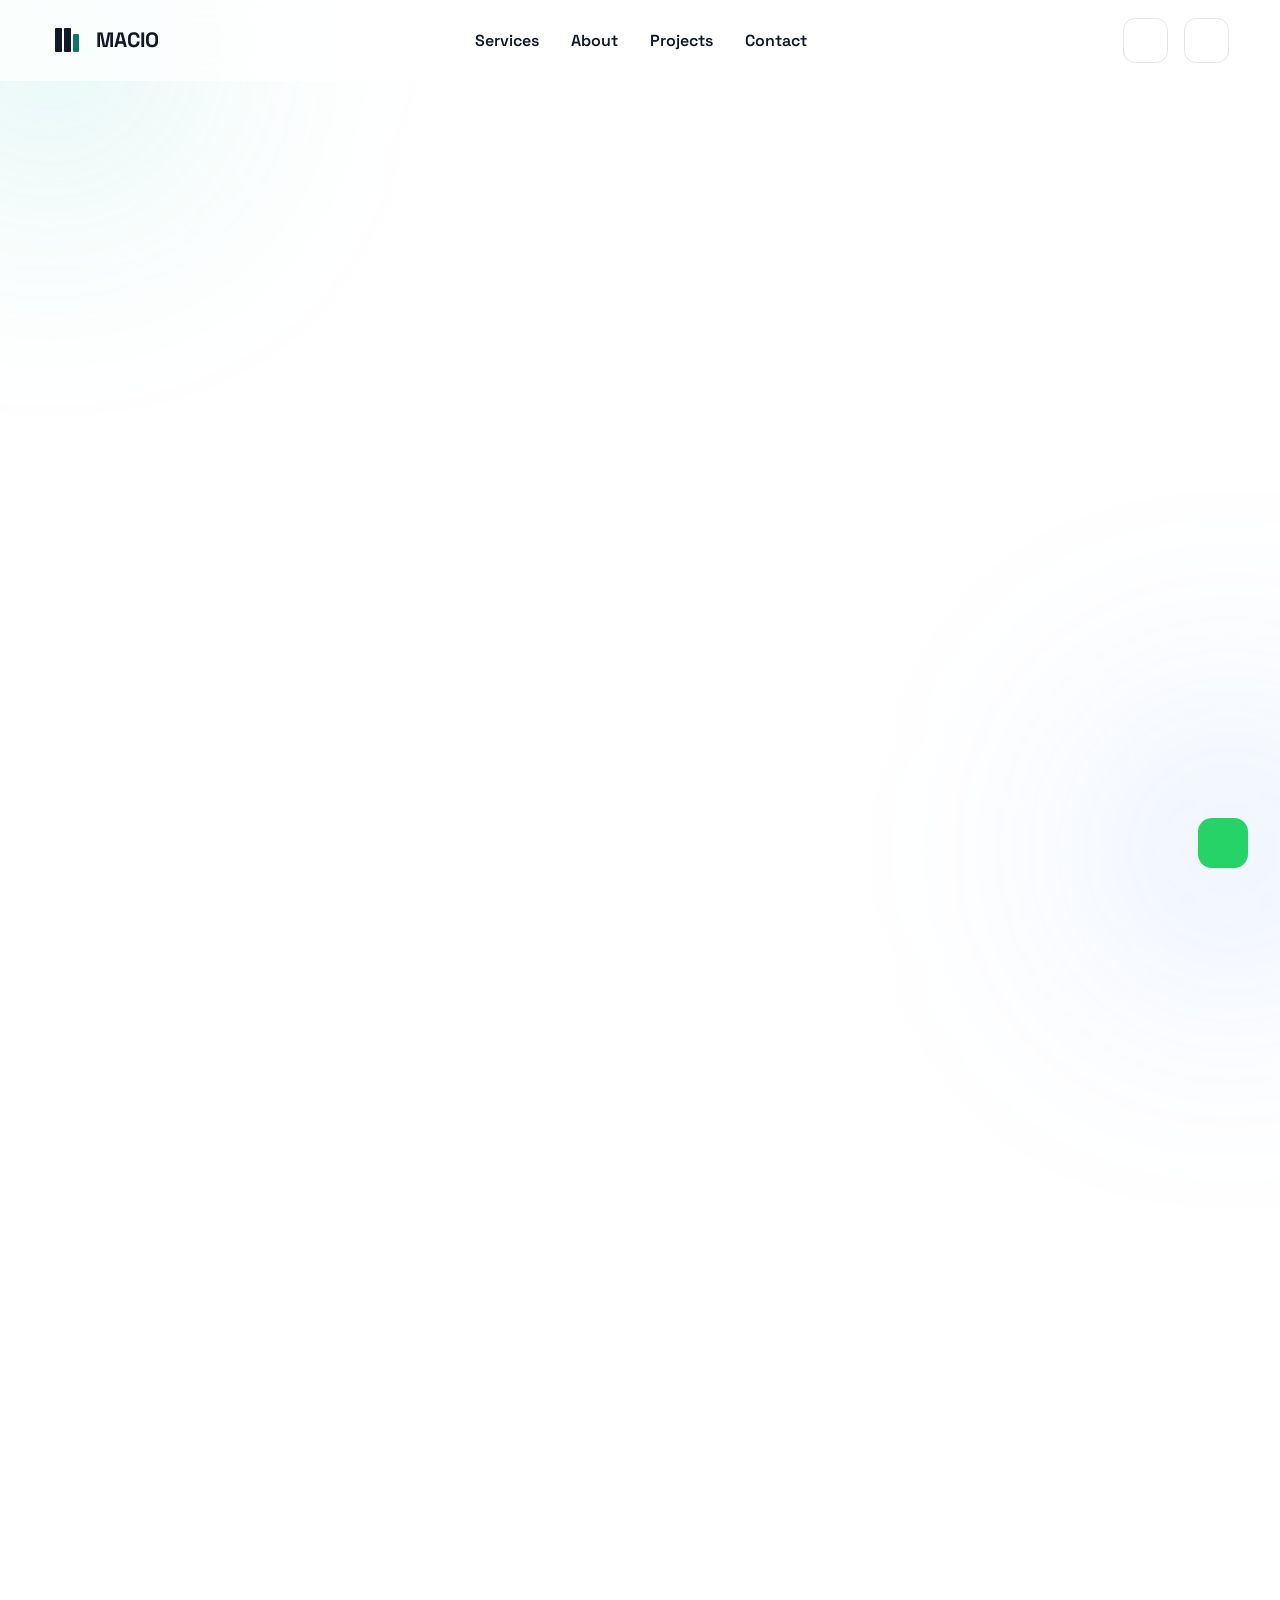
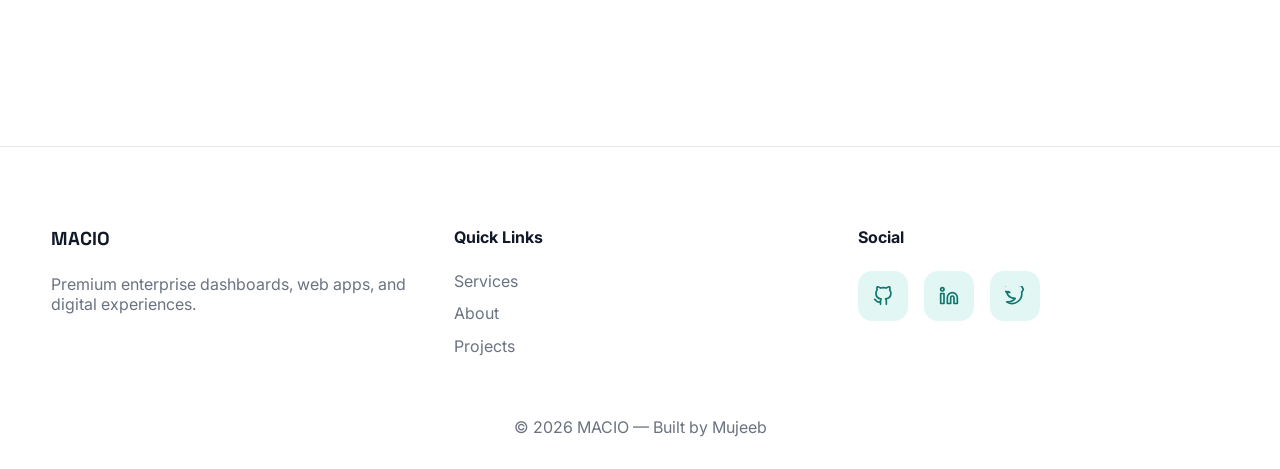
==== index.html @ e9eee29c "first commit" ====
<!doctype html>
<html lang="en">
  <head>
    <meta charset="UTF-8" />
    <meta name="viewport" content="width=device-width, initial-scale=1.0" />

    <title>MACIO — Enterprise Dashboards & Web Apps</title>

    <meta
      name="description"
      content="Modern enterprise dashboards, web apps, landing pages, and scalable digital solutions by Shaik Mujeeb."
    />

    <!-- Favicon -->
    <link
      rel="icon"
      type="image/svg+xml"
      href="data:image/svg+xml,%3Csvg xmlns='http://www.w3.org/2000/svg' viewBox='0 0 64 64'%3E%3Crect x='8' y='8' width='14' height='48' fill='%231a1a2e' rx='2'/%3E%3Crect x='26' y='8' width='14' height='48' fill='%231a1a2e' rx='2'/%3E%3Crect x='44' y='20' width='12' height='36' fill='%230f766e' rx='2'/%3E%3C/svg%3E"
    />

    <link rel="preconnect" href="https://fonts.googleapis.com" />

    <link rel="preconnect" href="https://fonts.gstatic.com" crossorigin />

    <link
      href="https://fonts.googleapis.com/css2?family=Inter:wght@400;500;600;700;800&family=Space+Grotesk:wght@500;700&display=swap"
      rel="stylesheet"
    />

    <link rel="stylesheet" href="style.css" />

    <script defer src="https://unpkg.com/lucide@latest"></script>

    <script defer src="app.js"></script>
  </head>

  <body>
    <div class="progress-bar" id="progressBar"></div>

    <div class="blur blur-1"></div>
    <div class="blur blur-2"></div>

    <!-- NAVBAR -->

    <nav class="navbar">
      <div class="container navbar-content">
        <a href="#" class="logo">
          <svg
            viewBox="0 0 64 64"
            fill="none"
            xmlns="http://www.w3.org/2000/svg"
            width="32"
            height="32"
          >
            <rect
              x="8"
              y="8"
              width="14"
              height="48"
              fill="currentColor"
              rx="2"
            />
            <rect
              x="26"
              y="8"
              width="14"
              height="48"
              fill="currentColor"
              rx="2"
            />
            <rect x="44" y="20" width="12" height="36" fill="#0f766e" rx="2" />
          </svg>
          MACIO
        </a>

        <ul class="nav-menu" id="navMenu">
          <li><a href="#services">Services</a></li>
          <li><a href="#about">About</a></li>
          <li><a href="#projects">Projects</a></li>
          <li><a href="#contact">Contact</a></li>
        </ul>

        <div class="nav-actions">
          <a
            href="MACIO_Studio_Website.html"
            class="icon-btn"
            title="Switch to Enterprise Variant"
            aria-label="Switch to enterprise variant"
          >
            <i data-lucide="layers"></i>
          </a>

          <button class="icon-btn" id="themeToggle" aria-label="Toggle theme">
            <i data-lucide="moon"></i>
          </button>

          <button
            class="icon-btn menu-btn"
            id="menuToggle"
            aria-label="Toggle menu"
          >
            <i data-lucide="menu"></i>
          </button>
        </div>
      </div>
    </nav>

    <!-- HERO -->

    <section class="hero">
      <div class="container hero-grid">
        <div class="hero-content reveal-left">
          <div class="hero-badge">
            <i data-lucide="sparkles"></i>
            Enterprise Solutions
          </div>

          <h1 class="hero-title">
            Enterprise Dashboards
            <span>& Web Experiences</span>
          </h1>

          <p class="hero-description">
            Building scalable dashboards, modern landing pages, enterprise
            systems, and premium web applications with modern UI/UX.
          </p>

          <div class="hero-buttons">
            <a href="#contact" class="btn btn-primary"> Start Project </a>

            <a href="#projects" class="btn btn-secondary"> View Work </a>
          </div>
        </div>

        <div class="hero-image reveal-right">
          <img
            src="https://images.unsplash.com/photo-1551288049-bebda4e38f71?q=80&w=1200&auto=format&fit=crop"
            alt="Dashboard Preview"
          />
        </div>
      </div>
    </section>

    <!-- SERVICES -->

    <section class="section" id="services">
      <div class="container">
        <div class="section-heading reveal">
          <span class="section-label">SERVICES</span>
          <h2>Solutions Built For Modern Businesses</h2>
        </div>

        <div class="services-grid">
          <article class="service-card reveal">
            <div class="service-icon">
              <i data-lucide="monitor-smartphone"></i>
            </div>

            <h3>Web Applications</h3>

            <p>
              Scalable web apps using React, TypeScript, Node.js, and cloud
              infrastructure.
            </p>
          </article>

          <article class="service-card reveal">
            <div class="service-icon">
              <i data-lucide="layout-template"></i>
            </div>

            <h3>Landing Pages</h3>

            <p>
              Fast and conversion-focused landing pages with smooth animations
              and SEO optimization.
            </p>
          </article>

          <article class="service-card reveal">
            <div class="service-icon">
              <i data-lucide="chart-column"></i>
            </div>

            <h3>Enterprise Dashboards</h3>

            <p>
              Interactive dashboards for analytics, Veeva CRM, and Salesforce
              ecosystems.
            </p>
          </article>

          <article class="service-card reveal">
            <div class="service-icon">
              <i data-lucide="rocket"></i>
            </div>

            <h3>SEO & Hosting</h3>

            <p>
              Optimized deployment pipelines, SEO improvements, and performance
              monitoring.
            </p>
          </article>

          <article class="service-card reveal">
            <div class="service-icon">
              <i data-lucide="briefcase-business"></i>
            </div>

            <h3>Portfolio Websites</h3>

            <p>
              Modern personal and business portfolios that create a premium
              first impression.
            </p>
          </article>

          <article class="service-card reveal">
            <div class="service-icon">
              <i data-lucide="wrench"></i>
            </div>

            <h3>Maintenance</h3>

            <p>
              Long-term maintenance, feature upgrades, bug fixes, and technical
              support.
            </p>
          </article>
        </div>
      </div>
    </section>

    <!-- ABOUT -->

    <section class="section" id="about">
      <div class="container about-grid">
        <div class="about-image reveal-left">
          <img
            src="https://images.unsplash.com/photo-1516321318423-f06f85e504b3?q=80&w=1200&auto=format&fit=crop"
            alt="Developer Workspace"
          />
        </div>

        <div class="about-content reveal-right">
          <span class="section-label">ABOUT</span>

          <h2>Building Modern Experiences With Performance In Mind</h2>

          <p>
            I'm Shaik Mujeeb — a software engineer passionate about enterprise
            dashboards, scalable front-end systems, and clean user experiences.
          </p>

          <p>
            I specialize in building modern interfaces for enterprise clients,
            dashboards, SaaS platforms, and high-performance websites.
          </p>

          <div class="skills-grid">
            <span>React</span>
            <span>Node.js</span>
            <span>AWS</span>
            <span>TypeScript</span>
            <span>Veeva CRM</span>
            <span>Salesforce</span>
            <span>Svelte</span>
            <span>Performance</span>
          </div>
        </div>
      </div>
    </section>

    <!-- PROJECTS -->

    <section class="section" id="projects">
      <div class="container">
        <div class="section-heading reveal">
          <span class="section-label">PROJECTS</span>
          <h2>Recent Work</h2>
        </div>

        <div class="projects-grid">
          <article class="project-card reveal">
            <div class="project-image">
              <img
                src="https://images.unsplash.com/photo-1460925895917-afdab827c52f?q=80&w=1200&auto=format&fit=crop"
                alt="Analytics Dashboard"
              />
            </div>

            <div class="project-content">
              <h3>Enterprise Analytics Dashboard</h3>

              <p>
                Real-time analytics dashboard with performance tracking and data
                visualization.
              </p>

              <div class="project-tags">
                <span>React</span>
                <span>Charts</span>
                <span>Analytics</span>
              </div>
            </div>
          </article>

          <article class="project-card reveal">
            <div class="project-image">
              <img
                src="https://images.unsplash.com/photo-1498050108023-c5249f4df085?q=80&w=1200&auto=format&fit=crop"
                alt="Developer Setup"
              />
            </div>

            <div class="project-content">
              <h3>SaaS Landing Platform</h3>

              <p>
                Modern landing page with animations, SEO optimization, and
                responsive layouts.
              </p>

              <div class="project-tags">
                <span>Next.js</span>
                <span>SEO</span>
                <span>UI/UX</span>
              </div>
            </div>
          </article>

          <article class="project-card reveal">
            <div class="project-image">
              <img
                src="https://images.unsplash.com/photo-1555949963-aa79dcee981c?q=80&w=1200&auto=format&fit=crop"
                alt="Dashboard Interface"
              />
            </div>

            <div class="project-content">
              <h3>CRM Reporting System</h3>

              <p>
                Enterprise CRM reporting system with scalable architecture and
                fast performance.
              </p>

              <div class="project-tags">
                <span>Veeva</span>
                <span>CRM</span>
                <span>Performance</span>
              </div>
            </div>
          </article>
        </div>
      </div>
    </section>

    <!-- CTA -->

    <section class="cta-section reveal">
      <div class="container cta-box">
        <div>
          <h2>Have A Project In Mind?</h2>
          <p>Let's build something modern, scalable, and visually premium.</p>
        </div>

        <a href="#contact" class="btn btn-primary"> Contact Me </a>
      </div>
    </section>

    <!-- CONTACT -->

    <section class="section" id="contact">
      <div class="container">
        <div class="section-heading reveal">
          <span class="section-label">CONTACT</span>
          <h2>Let's Work Together</h2>
        </div>

        <form class="contact-form reveal" id="contactForm">
          <div class="success-message" id="successMessage">
            Message sent successfully.
          </div>

          <div class="input-group">
            <label for="name">Full Name</label>
            <input type="text" id="name" name="name" required />
          </div>

          <div class="input-group">
            <label for="email">Email Address</label>
            <input type="email" id="email" name="email" required />
          </div>

          <div class="input-group">
            <label for="subject">Subject</label>
            <input type="text" id="subject" name="subject" required />
          </div>

          <div class="input-group">
            <label for="message">Message</label>
            <textarea id="message" name="message" required></textarea>
          </div>

          <button type="submit" class="btn btn-primary form-btn">
            Send Message
          </button>
        </form>
      </div>
    </section>

    <!-- FOOTER -->

    <footer class="footer">
      <div class="container footer-grid">
        <div>
          <h3>MACIO</h3>
          <p>
            Premium enterprise dashboards, web apps, and digital experiences.
          </p>
        </div>

        <div>
          <h4>Quick Links</h4>

          <ul>
            <li><a href="#services">Services</a></li>
            <li><a href="#about">About</a></li>
            <li><a href="#projects">Projects</a></li>
          </ul>
        </div>

        <div>
          <h4>Social</h4>

          <div class="social-links">
            <a
              href="https://github.com/mujeebshk"
              title="GitHub"
              target="_blank"
              rel="noopener noreferrer"
            >
              <svg
                viewBox="0 0 24 24"
                fill="none"
                stroke="currentColor"
                stroke-width="2"
                stroke-linecap="round"
                stroke-linejoin="round"
                width="20"
                height="20"
              >
                <path
                  d="M9 19c-5 1.5-5-2.5-7-3m14 6v-3.87a3.37 3.37 0 0 0-.94-2.61c3.14-.35 6.44-1.54 6.44-7A5.44 5.44 0 0 0 20 4.77 5.07 5.07 0 0 0 19.91 1S18.73.65 16 2.48a13.38 13.38 0 0 0-7 0C6.27.65 5.09 1 5.09 1A5.07 5.07 0 0 0 5 4.77a5.44 5.44 0 0 0-1.5 3.78c0 5.42 3.3 6.61 6.44 7A3.37 3.37 0 0 0 9 18.13V22"
                ></path>
              </svg>
            </a>

            <a
              href="https://linkedin.com/in/mujeebshaik-in"
              title="LinkedIn"
              target="_blank"
              rel="noopener noreferrer"
            >
              <svg
                viewBox="0 0 24 24"
                fill="none"
                stroke="currentColor"
                stroke-width="2"
                stroke-linecap="round"
                stroke-linejoin="round"
                width="20"
                height="20"
              >
                <path
                  d="M16 8a6 6 0 0 1 6 6v7h-4v-7a2 2 0 0 0-2-2 2 2 0 0 0-2 2v7h-4v-7a6 6 0 0 1 6-6z"
                ></path>
                <rect x="2" y="9" width="4" height="12"></rect>
                <circle cx="4" cy="4" r="2"></circle>
              </svg>
            </a>

            <a
              href="https://twitter.com/macio_dev"
              title="Twitter"
              target="_blank"
              rel="noopener noreferrer"
            >
              <svg
                viewBox="0 0 24 24"
                fill="none"
                stroke="currentColor"
                stroke-width="2"
                stroke-linecap="round"
                stroke-linejoin="round"
                width="20"
                height="20"
              >
                <path
                  d="M22 4s-.7 2.1-2 3.4c1.6 10-9.4 17.2-18 11.6 7.2.1 10.2-4.1 10.2-4.1-9.4 0-10.2-8.2-10.2-8.2 3 0 3.7 1 3.7 1-10.4 0-10.2-9.1-10.2-9.1 2.8 1.1 4.5 1.1 4.5 1.1-6-7.8 1.1-10.3 1.1-10.3 8.3 10.1 18.6 10.1 18.6 10.1z"
                ></path>
              </svg>
            </a>
          </div>
        </div>
      </div>

      <div class="footer-bottom">© 2026 MACIO — Built by Mujeeb</div>
    </footer>

    <!-- WHATSAPP -->

    <a href="https://wa.me/918520930031" class="whatsapp-btn" target="_blank">
      <i data-lucide="message-circle"></i>
    </a>
  </body>
</html>
---- style.css ----
:root {
    --bg: #ffffff;
    --bg-secondary: #f6f7fb;
    --text: #111827;
    --text-light: #6b7280;
    --border: #e5e7eb;
    --accent: #0f766e;
    --accent-light: #14b8a6;
    --card: rgba(255, 255, 255, 0.75);
    --shadow: 0 20px 40px rgba(0, 0, 0, 0.08);
}

[data-theme="dark"] {
    --bg: #0f172a;
    --bg-secondary: #111827;
    --text: #ffffff;
    --text-light: #94a3b8;
    --border: #1f2937;
    --card: rgba(17, 24, 39, 0.7);
}

* {
    margin: 0;
    padding: 0;
    box-sizing: border-box;
}

html {
    scroll-behavior: smooth;
    overflow-x: hidden;
}

body {
    font-family: "Inter", sans-serif;
    background: var(--bg);
    color: var(--text);
    overflow-x: hidden;
}

img {
    width: 100%;
    display: block;
}

.container {
    width: min(1200px, 92%);
    margin-inline: auto;
}

.section {
    padding: 7rem 0;
}

h1,
h2,
h3,
.logo,
.nav-menu a {
    font-family: "Space Grotesk", sans-serif;
}

.blur {
    position: fixed;
    border-radius: 50%;
    filter: blur(120px);
    z-index: -1;
}

.blur-1 {
    width: 300px;
    height: 300px;
    background: rgba(20, 184, 166, 0.15);
    top: -100px;
    left: -100px;
}

.blur-2 {
    width: 300px;
    height: 300px;
    background: rgba(59, 130, 246, 0.12);
    bottom: -100px;
    right: -100px;
}

.progress-bar {
    position: fixed;
    top: 0;
    left: 0;
    width: 0;
    height: 4px;
    background: linear-gradient(to right, var(--accent), var(--accent-light));
    z-index: 2000;
}

.navbar {
    position: fixed;
    width: 100%;
    top: 0;
    z-index: 1000;
    backdrop-filter: blur(16px);
    background: rgba(255, 255, 255, 0.72);
    border-bottom: 1px solid rgba(255, 255, 255, 0.1);
}

[data-theme="dark"] .navbar {
    background: rgba(15, 23, 42, 0.75);
}

.navbar-content {
    display: flex;
    justify-content: space-between;
    align-items: center;
    min-height: 80px;
}

.logo {
    display: flex;
    align-items: center;
    gap: .8rem;
    font-size: 1.3rem;
    font-weight: 700;
    color: var(--text);
    text-decoration: none;
}

.logo svg {
    width: 32px;
    height: 32px;
}

.logo-mark {
    width: 40px;
    height: 40px;
    display: grid;
    place-items: center;
    border-radius: 12px;
    background: linear-gradient(135deg, var(--accent), var(--accent-light));
    color: white;
}

.nav-menu {
    display: flex;
    list-style: none;
    gap: 2rem;
}

.nav-menu a {
    text-decoration: none;
    color: var(--text);
    position: relative;
    font-weight: 600;
}

.nav-menu a::after {
    content: "";
    position: absolute;
    left: 0;
    bottom: -6px;
    width: 0;
    height: 2px;
    background: var(--accent);
    transition: .3s ease;
}

.nav-menu a:hover::after {
    width: 100%;
}

.nav-actions {
    display: flex;
    gap: 1rem;
}

.icon-btn {
    width: 45px;
    height: 45px;
    border: 1px solid var(--border);
    background: transparent;
    border-radius: 12px;
    display: grid;
    place-items: center;
    cursor: pointer;
    color: var(--text);
    text-decoration: none;
}

.menu-btn {
    display: none;
}

.hero {
    min-height: 100vh;
    display: flex;
    align-items: center;
    padding-top: 100px;
}

.hero-grid {
    display: grid;
    grid-template-columns: 1.1fr 1fr;
    align-items: center;
    gap: 4rem;
}

.hero-badge {
    display: inline-flex;
    align-items: center;
    gap: .5rem;
    padding: .8rem 1rem;
    border-radius: 999px;
    background: rgba(20, 184, 166, 0.12);
    color: var(--accent);
    font-weight: 700;
    margin-bottom: 2rem;
}

.hero-title {
    font-size: clamp(2.5rem, 8vw, 6rem);
    line-height: 1;
    font-weight: 800;
    letter-spacing: -3px;
    margin-bottom: 1.5rem;
}

.hero-title span {
    background: linear-gradient(to right, var(--accent), var(--accent-light));
    -webkit-background-clip: text;
    -webkit-text-fill-color: transparent;
}

.hero-description {
    font-size: 1.1rem;
    color: var(--text-light);
    max-width: 600px;
    margin-bottom: 2rem;
}

.hero-buttons {
    display: flex;
    gap: 1rem;
}

.btn {
    padding: 1rem 1.5rem;
    border-radius: 14px;
    font-weight: 700;
    text-decoration: none;
    transition: .3s ease;
}

.btn:hover {
    transform: translateY(-4px);
}

.btn-primary {
    background: linear-gradient(to right, var(--accent), var(--accent-light));
    color: white;
}

.btn-secondary {
    border: 1px solid var(--border);
    color: var(--text);
}

.hero-image img,
.about-image img {
    border-radius: 24px;
    box-shadow: var(--shadow);
}

.hero-image img {
    animation: float 5s ease-in-out infinite;
}

.section-heading {
    text-align: center;
    margin-bottom: 4rem;
}

.section-label {
    color: var(--accent);
    font-weight: 700;
    letter-spacing: 2px;
}

.section-heading h2,
.about-content h2,
.cta-box h2 {
    font-size: clamp(2rem, 5vw, 4rem);
    line-height: 1.1;
    margin-top: 1rem;
}

.services-grid,
.projects-grid {
    display: grid;
    grid-template-columns: repeat(3, 1fr);
    gap: 2rem;
}

.service-card,
.project-card,
.contact-form,
.cta-box {
    background: var(--card);
    backdrop-filter: blur(14px);
    border: 1px solid var(--border);
    border-radius: 24px;
    box-shadow: var(--shadow);
}

.service-card,
.project-card {
    transition: .4s ease;
}

.service-card:hover,
.project-card:hover {
    transform: translateY(-12px);
}

.service-card {
    padding: 2rem;
}

.service-icon {
    width: 70px;
    height: 70px;
    border-radius: 20px;
    display: grid;
    place-items: center;
    margin-bottom: 1.5rem;
    background: linear-gradient(135deg, var(--accent), var(--accent-light));
    color: white;
}

.service-card p,
.project-content p,
.about-content p,
.footer p,
.footer li a {
    color: var(--text-light);
}

.about-grid {
    display: grid;
    grid-template-columns: 1fr 1fr;
    gap: 4rem;
    align-items: center;
}

.skills-grid {
    display: flex;
    flex-wrap: wrap;
    gap: 1rem;
    margin-top: 2rem;
}

.skills-grid span,
.project-tags span {
    padding: .7rem 1rem;
    border-radius: 999px;
    background: rgba(20, 184, 166, 0.12);
    color: var(--accent);
    font-weight: 700;
}

.project-image {
    overflow: hidden;
    border-radius: 24px 24px 0 0;
}

.project-image img {
    height: 260px;
    object-fit: cover;
    transition: .6s ease;
}

.project-card:hover img {
    transform: scale(1.08);
}

.project-content {
    padding: 2rem;
}

.project-tags {
    display: flex;
    gap: .8rem;
    flex-wrap: wrap;
    margin-top: 1.5rem;
}

.cta-section {
    padding-bottom: 7rem;
}

.cta-box {
    padding: 3rem;
    display: flex;
    justify-content: space-between;
    align-items: center;
}

.contact-form {
    max-width: 700px;
    margin-inline: auto;
    padding: 3rem;
}

.input-group {
    display: flex;
    flex-direction: column;
    margin-bottom: 1.5rem;
}

.input-group label {
    margin-bottom: .7rem;
    font-weight: 700;
}

.input-group input,
.input-group textarea {
    padding: 1rem;
    border-radius: 14px;
    border: 1px solid var(--border);
    background: transparent;
    color: var(--text);
}

textarea {
    min-height: 160px;
    resize: vertical;
}

.form-btn {
    width: 100%;
    border: none;
    cursor: pointer;
}

.success-message {
    display: none;
    margin-bottom: 1rem;
    padding: 1rem;
    border-radius: 12px;
    background: rgba(16, 185, 129, 0.12);
    color: #10b981;
}

.success-message.show {
    display: block;
}

.footer {
    padding: 5rem 0 2rem;
    border-top: 1px solid var(--border);
}

.footer h3,
.footer h4 {
    margin-bottom: 1.5rem;
}

.footer-grid {
    display: grid;
    grid-template-columns: repeat(3, 1fr);
    gap: 2rem;
}

.footer ul {
    list-style: none;
}

.footer li {
    margin-bottom: .8rem;
}

.footer a {
    text-decoration: none;
}

.social-links {
    display: flex;
    gap: 1rem;
}

.social-links a,
.whatsapp-btn {
    width: 50px;
    height: 50px;
    border-radius: 14px;
    display: grid;
    place-items: center;
    background: rgba(20, 184, 166, 0.12);
    color: var(--accent);
}

.footer-bottom {
    margin-top: 3rem;
    text-align: center;
    color: var(--text-light);
}

.whatsapp-btn {
    position: fixed;
    bottom: 2rem;
    right: 2rem;
    background: #25d366;
    color: white;
    z-index: 999;
}

.reveal,
.reveal-left,
.reveal-right {
    opacity: 0;
    transition: all .9s ease;
}

.reveal {
    transform: translateY(80px);
}

.reveal-left {
    transform: translateX(-80px);
}

.reveal-right {
    transform: translateX(80px);
}

.reveal.active,
.reveal-left.active,
.reveal-right.active {
    opacity: 1;
    transform: translate(0, 0);
}

@keyframes float {

    0%,
    100% {
        transform: translateY(0);
    }

    50% {
        transform: translateY(20px);
    }
}

@media (max-width: 992px) {

    .hero-grid,
    .about-grid,
    .services-grid,
    .projects-grid,
    .footer-grid {
        grid-template-columns: 1fr;
    }

    .footer-grid {
        gap: 3rem;
    }

    .social-links {
        justify-content: flex-start;
    }

    .cta-box {
        flex-direction: column;
        gap: 2rem;
        text-align: center;
    }
}

@media (max-width: 768px) {
    .menu-btn {
        display: grid;
    }

    .nav-menu {
        position: absolute;
        top: 80px;
        left: 0;
        width: 100%;
        background: var(--bg);
        flex-direction: column;
        padding: 2rem;
        display: none;
    }

    .nav-menu.active {
        display: flex;
    }

    .hero-title {
        letter-spacing: -1px;
    }

    .hero-buttons {
        flex-direction: column;
    }

    .btn {
        width: 100%;
        text-align: center;
    }
}
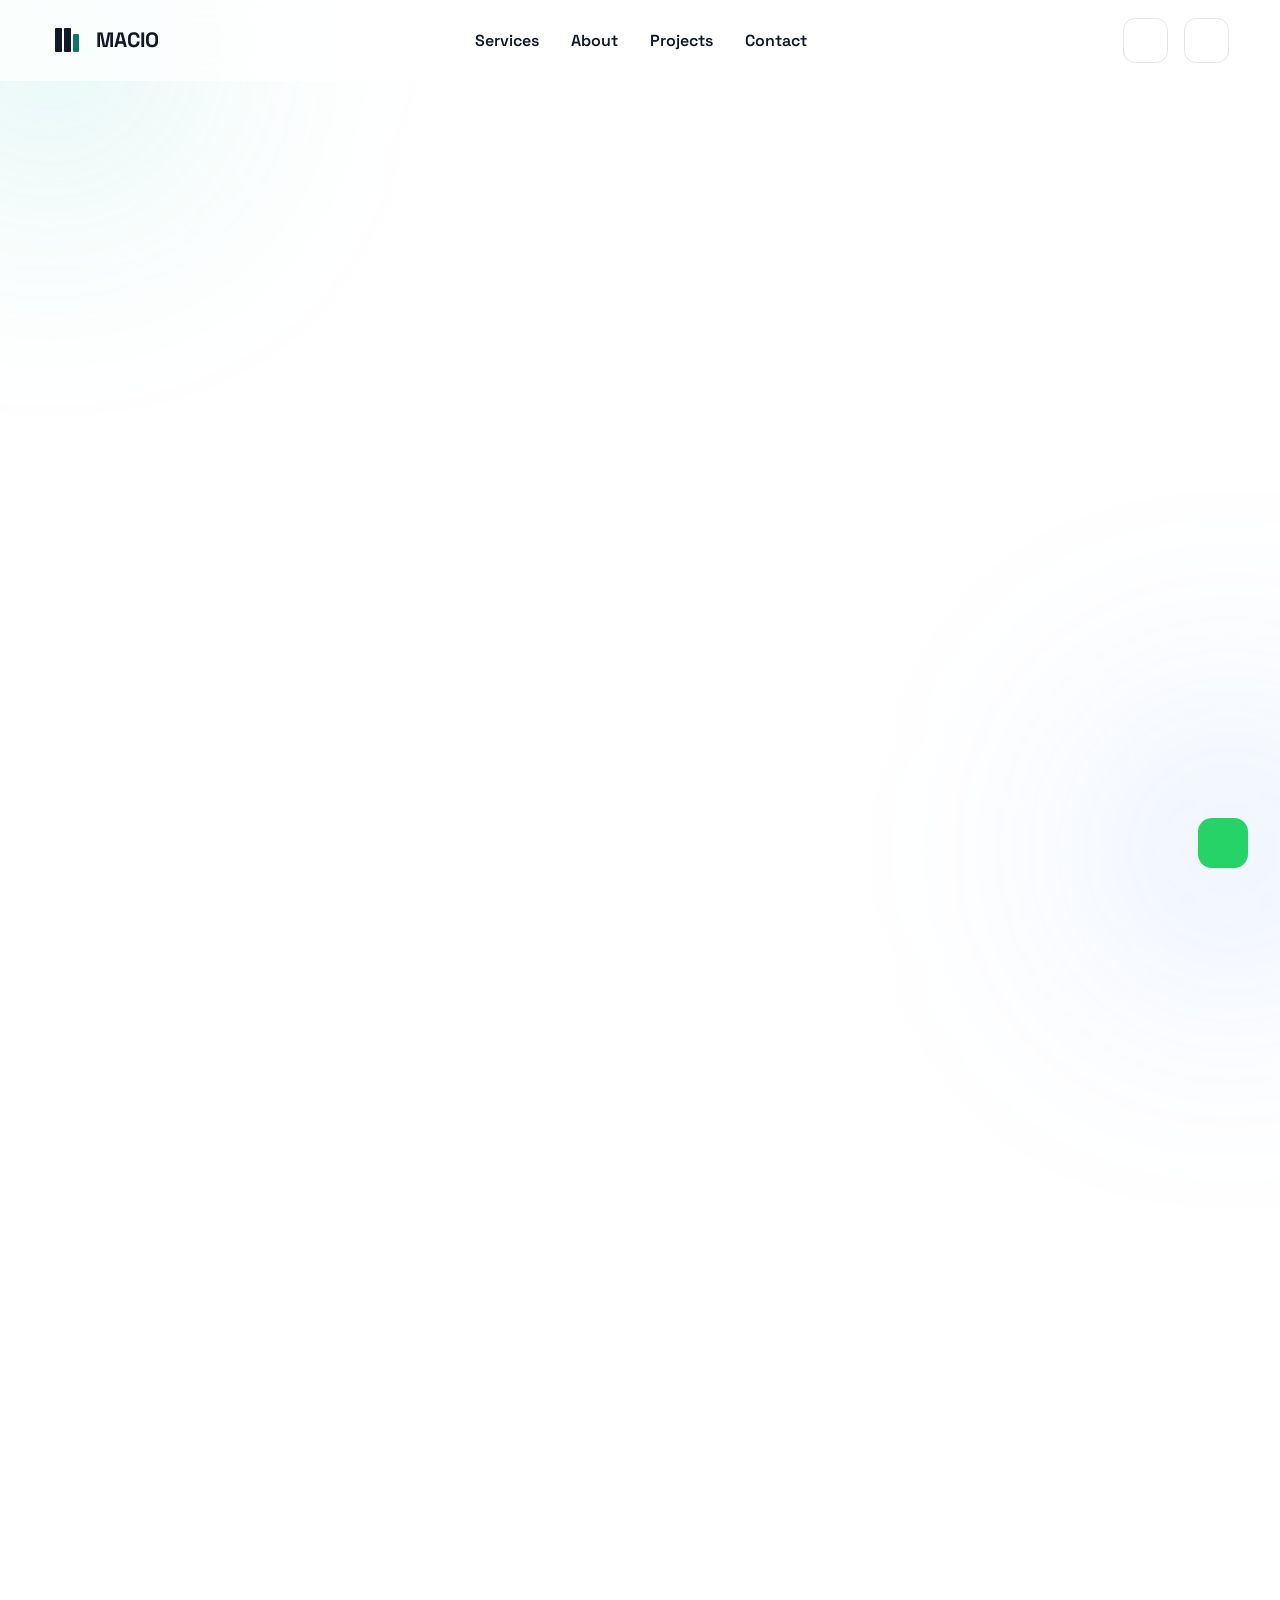
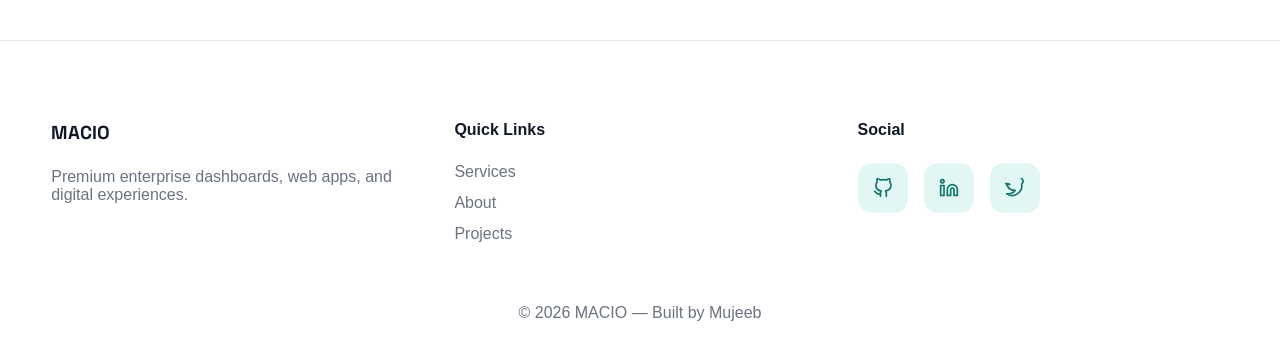
==== commit da012fad: "Enhance font loading and image optimization Added font preloading and updated image attributes for b" ====
--- a/index.html
+++ b/index.html
@@ -28,8 +28,21 @@
     />
 
     <link rel="stylesheet" href="style.css" />
+    <link rel="preload" href="fonts/inter-var-latin.woff2" as="font" type="font/woff2" crossorigin>
+<style>
+  @font-face{
+    font-family:"Inter";
+    src:url(fonts/inter-var-latin.woff2) format("woff2");
+    font-weight:400 800; font-display:swap;
+  }
+</style>
+    <link rel="preload" as="style" href="YOUR_GOOGLE_FONTS_URL" onload="this.onload=null;this.rel='stylesheet'">
+<noscript><link rel="stylesheet" href="YOUR_GOOGLE_FONTS_URL"></noscript>
+
+    
 
     <script defer src="https://unpkg.com/lucide@latest"></script>
+    <script src="https://unpkg.com/lucide@1.63.0/dist/umd/lucide.min.js" defer></script>
 
     <script defer src="app.js"></script>
   </head>
@@ -133,10 +146,14 @@
         </div>
 
         <div class="hero-image reveal-right">
-          <img
-            src="https://images.unsplash.com/photo-1551288049-bebda4e38f71?q=80&w=1200&auto=format&fit=crop"
-            alt="Dashboard Preview"
-          />
+        <img
+  src="https://images.unsplash.com/photo-1551288049-bebda4e38f71?auto=format&fit=crop&fm=webp&q=70&w=800"
+  srcset="https://images.unsplash.com/photo-1551288049-bebda4e38f71?auto=format&fit=crop&fm=webp&q=70&w=480 480w,
+          https://images.unsplash.com/photo-1551288049-bebda4e38f71?auto=format&fit=crop&fm=webp&q=70&w=800 800w"
+  sizes="(max-width:768px) 100vw, 663px"
+  width="800" height="533"
+  alt="Enterprise analytics dashboard on a laptop"
+  loading="lazy" decoding="async">
         </div>
       </div>
     </section>
@@ -512,8 +529,9 @@
 
     <!-- WHATSAPP -->
 
-    <a href="https://wa.me/918520930031" class="whatsapp-btn" target="_blank">
-      <i data-lucide="message-circle"></i>
+<a href="https://wa.me/918520930031" class="whatsapp-btn"
+   target="_blank" rel="noopener noreferrer"
+   aria-label="Chat with MACIO on WhatsApp">      <i data-lucide="message-circle"></i>
     </a>
   </body>
 </html>
